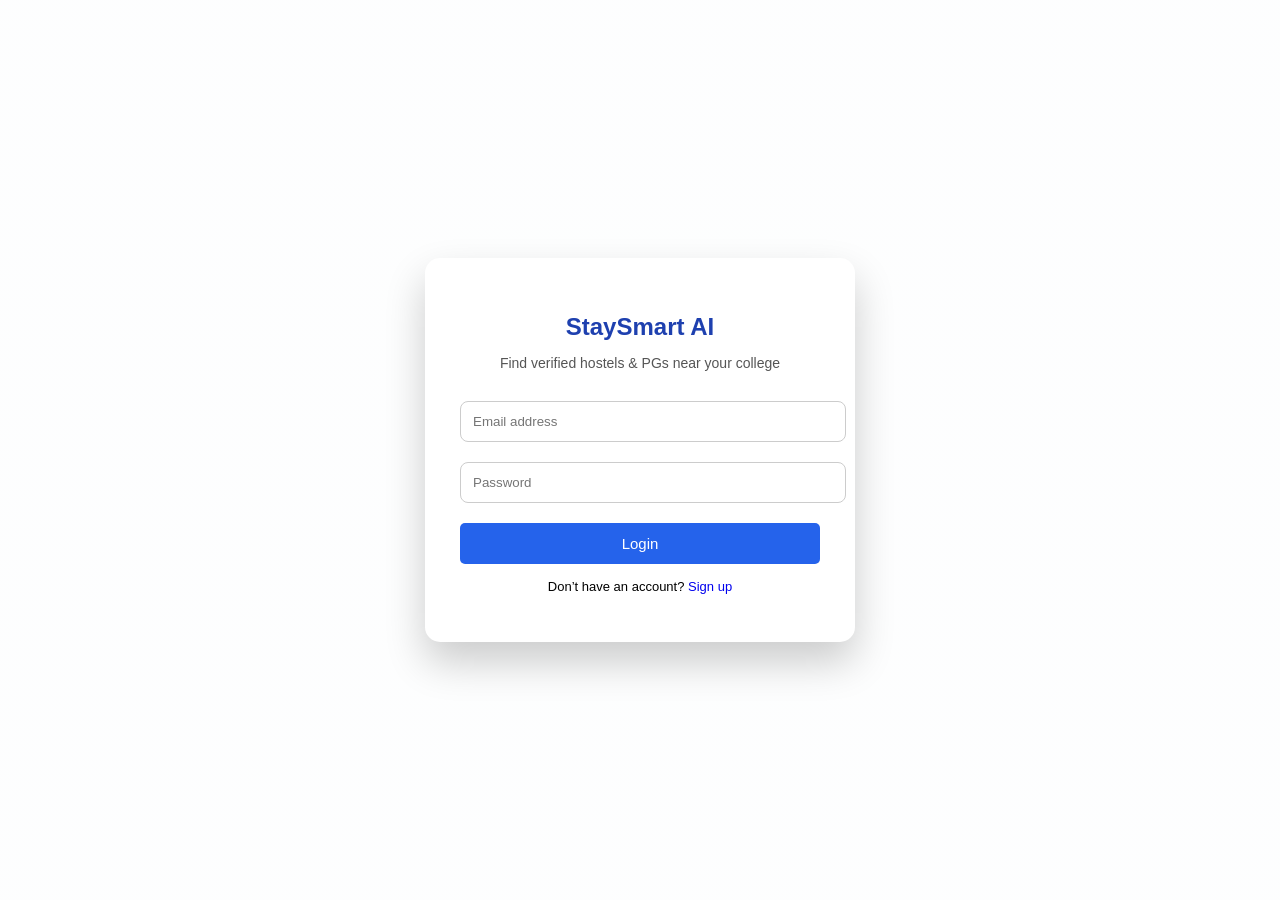
==== index.html @ 50086da4 "Add files via upload" ====
<!DOCTYPE html>
<html>
    <head>
       <title>StaySmart AI</title>
        <link rel="stylesheet" href="style.css">
    </head>
    <body>

<div class="auth-page">
    <div class="auth-card">
        <h2>StaySmart AI</h2>
        <p class="tagline">Find verified hostels & PGs near your college</p>

        <input type="email" placeholder="Email address">
        <input type="password" placeholder="Password">

        <a href="preferences.html">
            <button>Login</button>
        </a>

        <p class="switch-text">
          Don’t have an account?
          <a href="signup.html">Sign up</a>
        </p>
    </div>
</div>

</body>
</html>
---- style.css ----
body {
    font-family: Arial, sans-serif;
    background: #f4f6f8;
    margin: 0;
    padding: 0;
    text-align: center;
}

h1, h2 {
    color: #1e40af;
}

.login-container {
    width: 320px;
    margin: 120px auto;
    background: white;
    padding: 20px;
    border-radius: 10px;
    box-shadow: 0 0 10px rgba(0,0,0,0.1);
}

input {
    width: 90%;
    padding: 10px;
    margin: 10px 0;
}

button {
    padding: 10px 20px;
    background: #2563eb;
    color: white;
    border: none;
    border-radius: 5px;
    cursor: pointer;
}

button:hover {
    background: #1e40af;
}

.filters {
    margin: 20px;
}

.cards {
    display: flex;
    justify-content: center;
    gap: 20px;
    flex-wrap: wrap;
}

.card {
    background: white;
    padding: 15px;
    width: 220px;
    border-radius: 10px;
    box-shadow: 0 0 5px rgba(0,0,0,0.1);
}

.recommended {
    border: 2px solid green;
}

a {
    text-decoration: none;
}
button {
    font-size: 14px;
    transition: 0.3s;
}

button:hover {
    transform: scale(1.05);
}

.card:hover {
    transform: scale(1.03);
    transition: 0.3s;
}
.login-page {
    height: 100vh;
    background: linear-gradient(to right, #2563eb, #1e40af);
    display: flex;
    justify-content: center;
    align-items: center;
}

.login-container {
    background: white;
    padding: 30px;
    width: 340px;
    border-radius: 12px;
    box-shadow: 0 15px 30px rgba(0,0,0,0.2);
}

.login-container h2 {
    margin-bottom: 10px;
}

.login-container p {
    font-size: 14px;
    color: #555;
}

.signup-text {
    margin-top: 15px;
    font-size: 13px;
    color: #2563eb;
    cursor: pointer;
}
/* ===== AUTH PAGE ===== */

.auth-page {
    height: 100vh;
    background: 
        linear-gradient(rgba(255,255,255,0.85), rgba(255,255,255,0.85)),
        url("https://images.unsplash.com/photo-1522708323590-d24dbb6b0267");
    background-size: cover;
    background-position: center;
    display: flex;
    justify-content: center;
    align-items: center;
}

.auth-card {
    background: white;
    width: 360px;
    padding: 35px;
    border-radius: 15px;
    box-shadow: 0 20px 40px rgba(0,0,0,0.2);
    text-align: center;
}

.auth-card h2 {
    color: #1e40af;
    margin-bottom: 5px;
}

.tagline {
    font-size: 14px;
    color: #555;
    margin-bottom: 20px;
}

.auth-card input {
    width: 100%;
    padding: 12px;
    margin: 10px 0;
    border-radius: 8px;
    border: 1px solid #ccc;
}

.auth-card button {
    width: 100%;
    margin-top: 10px;
    padding: 12px;
    font-size: 15px;
}

.switch-text {
    margin-top: 15px;
    font-size: 13px;
}

.switch-text span {
    color: #2563eb;
    font-weight: bold;
    cursor: pointer;
}
.auth-card select {
    width: 100%;
    padding: 12px;
    margin: 10px 0;
    border-radius: 8px;
    border: 1px solid #ccc;
}
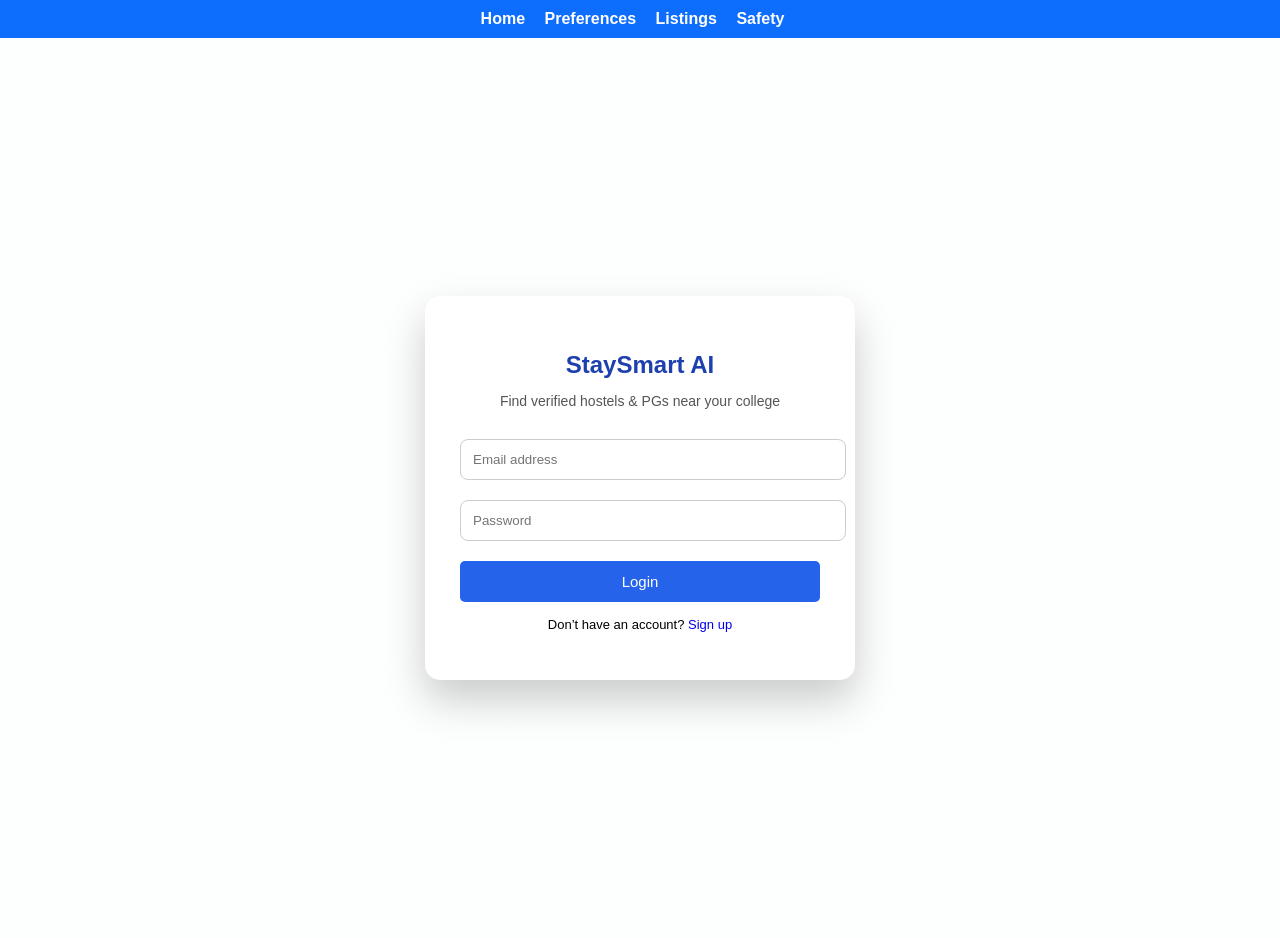
==== commit d213985e: "updated every file" ====
--- a/index.html
+++ b/index.html
@@ -4,8 +4,14 @@
        <title>StaySmart AI</title>
         <link rel="stylesheet" href="style.css">
     </head>
+    
     <body>
-
+    <nav class="navbar">
+      <a href="index.html">Home</a>
+      <a href="preferences.html">Preferences</a>
+      <a href="listings.html">Listings</a>
+      <a href="safety.html">Safety</a>
+    </nav>
 <div class="auth-page">
     <div class="auth-card">
         <h2>StaySmart AI</h2>
@@ -13,7 +19,7 @@
 
         <input type="email" placeholder="Email address">
         <input type="password" placeholder="Password">
-
+        
         <a href="preferences.html">
             <button>Login</button>
         </a>
--- a/style.css
+++ b/style.css
@@ -173,4 +173,140 @@
     margin: 10px 0;
     border-radius: 8px;
     border: 1px solid #ccc;
+}
+.navbar {
+  background: #0d6efd;
+  padding: 10px;
+}
+.navbar a {
+  color: white;
+  margin-right: 15px;
+  text-decoration: none;
+  font-weight: bold;
+}
+.hostel-card {
+  background: #ffffff;
+  border-radius: 12px;
+  padding: 20px;
+  margin: 20px auto;
+  width: 80%;
+  box-shadow: 0 4px 12px rgba(0,0,0,0.1);
+}
+
+.hostel-card h3 {
+  margin-bottom: 10px;
+}
+
+.view-btn {
+  margin-top: 10px;
+  padding: 10px 16px;
+  background: black;
+  color: white;
+  border: none;
+  border-radius: 6px;
+  cursor: pointer;
+}
+.page-center {
+  display: flex;
+  justify-content: center;
+  align-items: flex-start;
+  padding: 40px 20px;
+}
+
+.main-card {
+  width: 100%;
+  max-width: 800px;
+  background: white;
+  border-radius: 16px;
+  padding: 30px;
+  box-shadow: 0 10px 30px rgba(0,0,0,0.12);
+}
+
+.main-card h2 {
+  margin-bottom: 20px;
+  color: #1e3a8a;
+}
+
+/* Hostel cards */
+.hostel-card {
+  background: #f9fafb;
+  border-radius: 12px;
+  padding: 20px;
+  margin-bottom: 15px;
+  border-left: 6px solid #2563eb;
+}
+
+.hostel-card h3 {
+  margin: 0 0 10px;
+}
+
+.view-btn {
+  margin-top: 10px;
+  background: #2563eb;
+  color: white;
+  border: none;
+  padding: 10px 16px;
+  border-radius: 8px;
+  cursor: pointer;
+}
+
+.view-btn:hover {
+  background: #1e40af;
+}
+.ai-badge {
+  background: #e8f0ff;
+  color: #1e40af;
+  font-size: 12px;
+  padding: 4px 8px;
+  border-radius: 12px;
+  margin-left: 8px;
+}
+.hostel-card {
+  background: white;
+  border-radius: 16px;
+  padding: 16px;
+  margin-bottom: 20px;
+  box-shadow: 0 8px 20px rgba(0,0,0,0.1);
+  text-align: center;
+}
+
+.hostel-img {
+  width: 100%;
+  height: 180px;
+  object-fit: cover;
+  border-radius: 12px;
+  margin-bottom: 12px;
+}
+
+.view-btn {
+  margin-top: 10px;
+  background: #1e6bff;
+  color: white;
+  border: none;
+  padding: 10px 18px;
+  border-radius: 8px;
+  cursor: pointer;
+}
+.details-img {
+  width: 100%;
+  height: 260px;
+  object-fit: cover;
+  border-radius: 14px;
+  margin-bottom: 18px;
+}
+
+.details-actions {
+  margin-top: 20px;
+  display: flex;
+  gap: 12px;
+  justify-content: center;
+}
+
+.secondary-btn {
+  background: #e5e7eb;
+  color: #111827;
+  border: none;
+  padding: 10px 18px;
+  border-radius: 8px;
+  cursor: pointer;
 }
